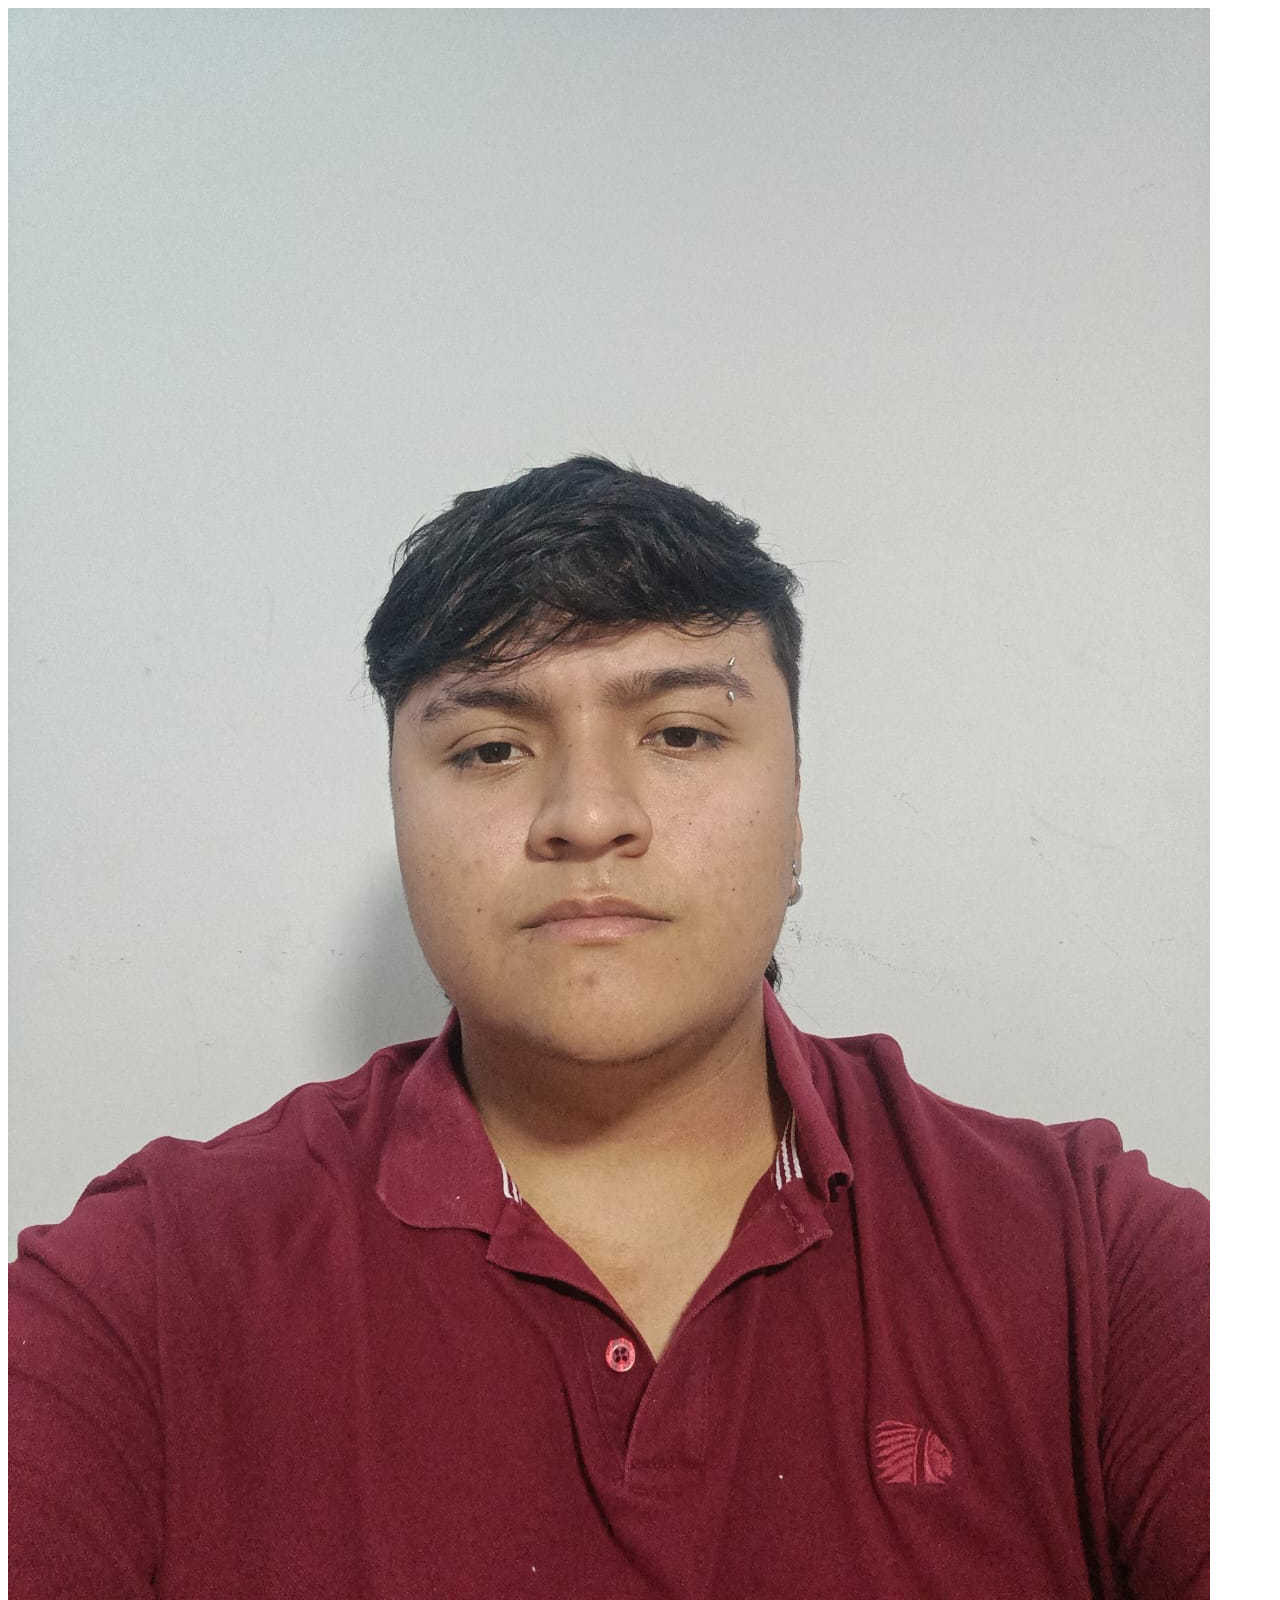
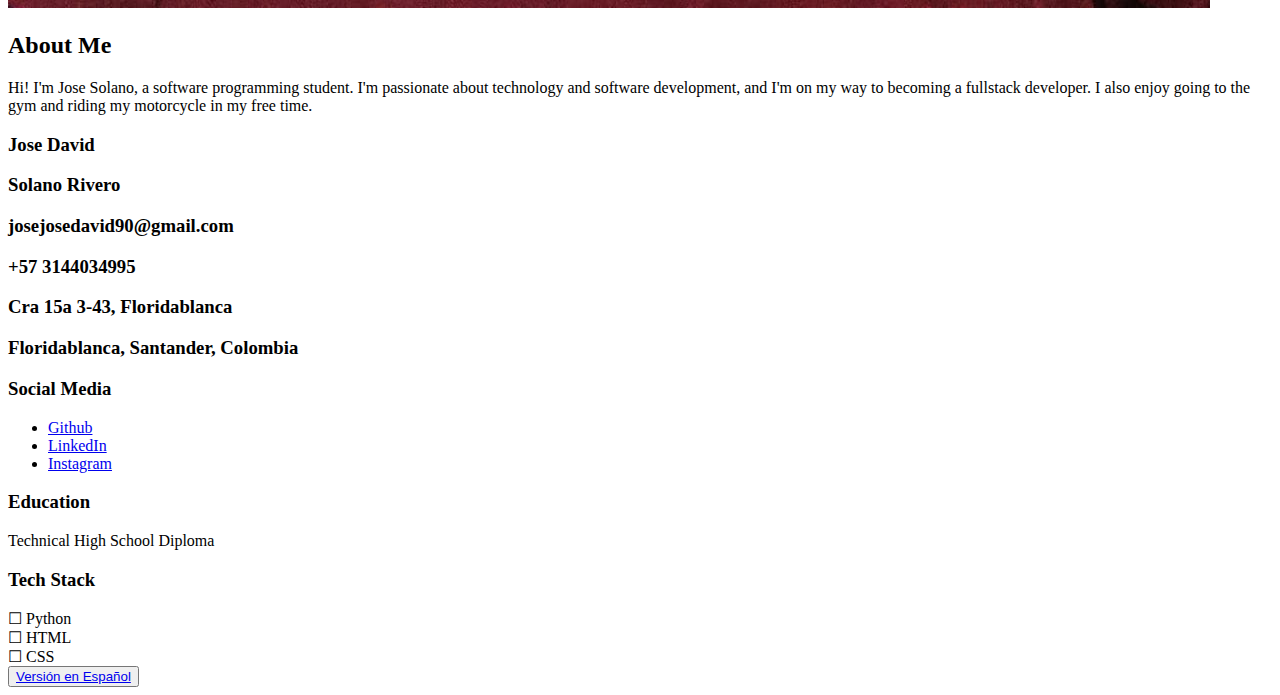
==== Html/englishindex.html @ ab4b650e "Primer commit - Agregando HTML y CSS inicial" ====
<!DOCTYPE html>
<html lang="en">
<head>
    <meta charset="UTF-8">
    <meta name="viewport" content="width=device-width, initial-scale=1.0">
    <link rel="stylesheet" href="/Css/style.css">
    <title>My Portfolio</title>
</head>
<body>
    <div class="container">
        <div class="img">
            <img src="/Fotos/Imagen de WhatsApp 2025-03-18 a las 15.31.19_3d14cb94.jpg" alt="Profile picture">
        </div>
        
        <div class="about-me">
            <h2>About Me</h2>
            <p>Hi! I'm Jose Solano, a software programming student. I'm passionate about technology and software development, and I'm on my way to becoming a fullstack developer. I also enjoy going to the gym and riding my motorcycle in my free time.</p>
        </div>

        <div class="personal-info">
            <h3>Jose David</h3>
            <h3>Solano Rivero</h3>
            <h3>josejosedavid90@gmail.com</h3>
            <h3>+57 3144034995</h3>
            <h3>Cra 15a 3-43, Floridablanca</h3>
            <h3>Floridablanca, Santander, Colombia</h3>
        </div>
        
        <div class="social-media">
            <h3>Social Media</h3>
            <ul>
                <li><a href="https://github.com/Josesolano258">Github</a></li>
                <li><a href="https://www.linkedin.com/in/jose-solano-434633288/">LinkedIn</a></li>
                <li><a href="https://www.instagram.com/jose_solano_20/">Instagram</a></li>
            </ul>
        </div>
        
        <div class="studies">
            <h3>Education</h3>
            <div class="study">Technical High School Diploma</div>
        </div>

        <div class="stack">
            <h3>Tech Stack</h3>
            <div class="stack-item">☐ Python</div>
            <div class="stack-item">☐ HTML</div>
            <div class="stack-item">☐ CSS</div>
        </div>

        <div class="view-spanish">
            <button><a href="/index.html">Versión en Español</a></button>
        </div>
    </div>
</body>
</html>
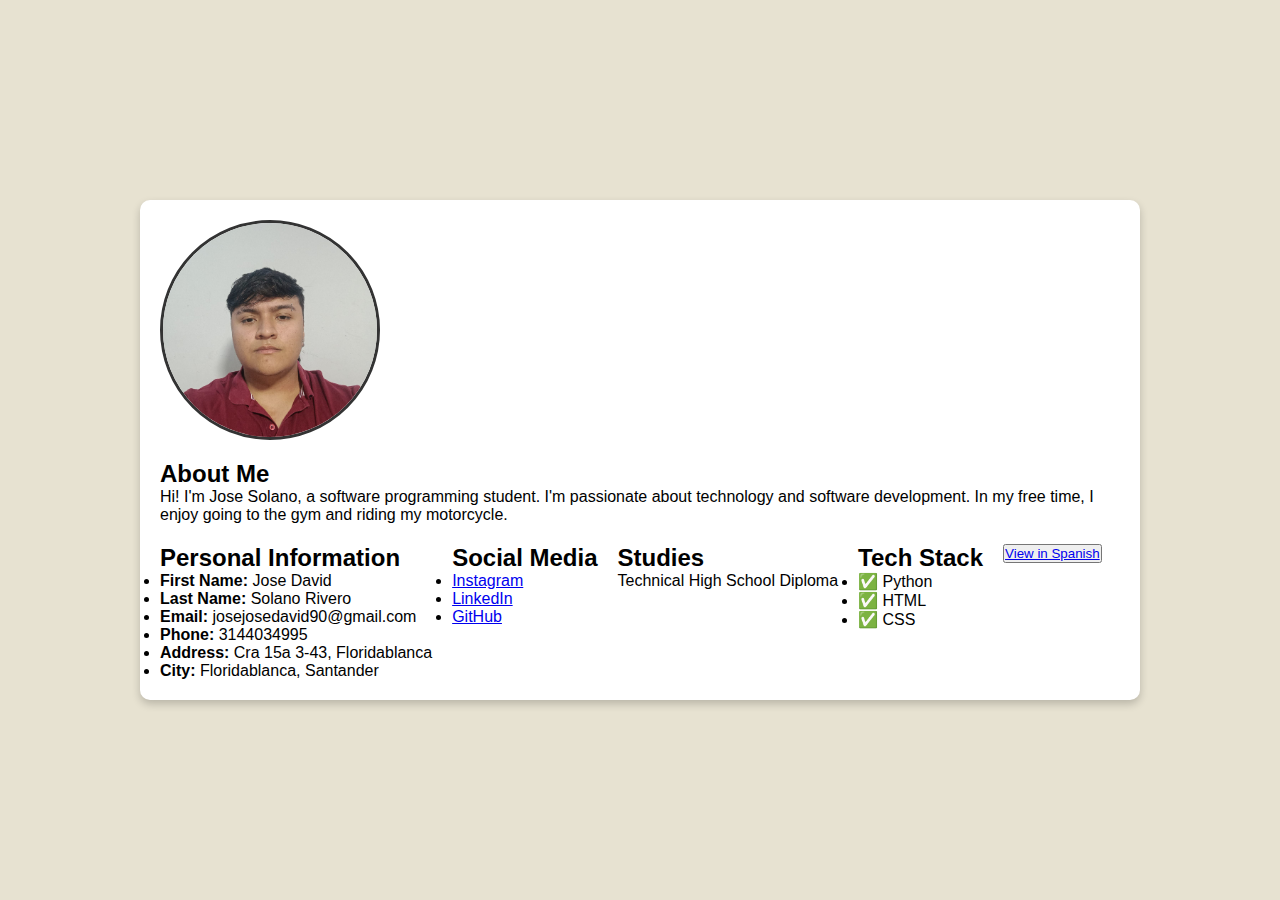
==== commit 48e4f908: "Diseño a la foto y al body" ====
--- a/Html/englishindex.html
+++ b/Html/englishindex.html
@@ -3,53 +3,67 @@
 <head>
     <meta charset="UTF-8">
     <meta name="viewport" content="width=device-width, initial-scale=1.0">
+    <title>Portfolio - Jose Solano</title>
     <link rel="stylesheet" href="/Css/style.css">
-    <title>My Portfolio</title>
 </head>
 <body>
+
     <div class="container">
-        <div class="img">
-            <img src="/Fotos/Imagen de WhatsApp 2025-03-18 a las 15.31.19_3d14cb94.jpg" alt="Profile picture">
-        </div>
-        
-        <div class="about-me">
-            <h2>About Me</h2>
-            <p>Hi! I'm Jose Solano, a software programming student. I'm passionate about technology and software development, and I'm on my way to becoming a fullstack developer. I also enjoy going to the gym and riding my motorcycle in my free time.</p>
+        <!-- Profile Image -->
+        <div class="profile">
+            <img src="/Fotos/Imagen de WhatsApp 2025-03-18 a las 15.31.19_3d14cb94.jpg" alt="Profile Picture">
         </div>
 
+        <!-- Personal Description -->
+        <div class="about">
+            <h2>About Me</h2>
+            <p>Hi! I'm Jose Solano, a software programming student. I'm passionate about technology and software development. In my free time, I enjoy going to the gym and riding my motorcycle.</p>
+        </div>
+
+        <!-- Personal Information -->
         <div class="personal-info">
-            <h3>Jose David</h3>
-            <h3>Solano Rivero</h3>
-            <h3>josejosedavid90@gmail.com</h3>
-            <h3>+57 3144034995</h3>
-            <h3>Cra 15a 3-43, Floridablanca</h3>
-            <h3>Floridablanca, Santander, Colombia</h3>
-        </div>
-        
-        <div class="social-media">
-            <h3>Social Media</h3>
+            <h2>Personal Information</h2>
             <ul>
-                <li><a href="https://github.com/Josesolano258">Github</a></li>
-                <li><a href="https://www.linkedin.com/in/jose-solano-434633288/">LinkedIn</a></li>
-                <li><a href="https://www.instagram.com/jose_solano_20/">Instagram</a></li>
+                <li><strong>First Name:</strong> Jose David</li>
+                <li><strong>Last Name:</strong> Solano Rivero</li>
+                <li><strong>Email:</strong> josejosedavid90@gmail.com</li>
+                <li><strong>Phone:</strong> 3144034995</li>
+                <li><strong>Address:</strong> Cra 15a 3-43, Floridablanca</li>
+                <li><strong>City:</strong> Floridablanca, Santander</li>
             </ul>
         </div>
-        
-        <div class="studies">
-            <h3>Education</h3>
-            <div class="study">Technical High School Diploma</div>
+
+        <!-- Social Media -->
+        <div class="social-media">
+            <h2>Social Media</h2>
+            <ul>
+                <li><a href="https://www.instagram.com/jose_solano_20/" target="_blank">Instagram</a></li>
+                <li><a href="https://www.linkedin.com/in/jose-solano-434633288/" target="_blank">LinkedIn</a></li>
+                <li><a href="https://github.com/Josesolano258" target="_blank">GitHub</a></li>
+            </ul>
         </div>
 
-        <div class="stack">
-            <h3>Tech Stack</h3>
-            <div class="stack-item">☐ Python</div>
-            <div class="stack-item">☐ HTML</div>
-            <div class="stack-item">☐ CSS</div>
+        <!-- Studies -->
+        <div class="studies">
+            <h2>Studies</h2>
+            <p>Technical High School Diploma</p>
         </div>
 
-        <div class="view-spanish">
-            <button><a href="/index.html">Versión en Español</a></button>
+        <!-- Tech Stack -->
+        <div class="stack">
+            <h2>Tech Stack</h2>
+            <ul>
+                <li>✅ Python</li>
+                <li>✅ HTML</li>
+                <li>✅ CSS</li>
+            </ul>
+        </div>
+
+        <!-- Button to View in Spanish -->
+        <div class="view-language">
+            <button><a href="/index.html">View in Spanish</button></a>
         </div>
     </div>
+
 </body>
 </html>
--- a/Css/style.css
+++ b/Css/style.css
@@ -0,0 +1,40 @@
+* {
+    margin: 0;
+    padding: 0;
+    box-sizing: border-box;
+    font-family: Arial, Helvetica, sans-serif;
+}
+
+body {
+    display: flex;
+    justify-content: center;
+    align-items: center;
+    height: 100vh;
+    background-color:#e7e2d1;
+}
+
+.container {
+    width: 1000px;  /* Ancho del CV */
+    background-color: white;
+    border-radius: 10px; /* Bordes redondeados */
+    box-shadow: 0 4px 8px rgba(0, 0, 0, 0.2); /* Sombra */
+    padding: 20px;
+    display: flex;
+    flex-wrap: wrap;
+    gap:20px; /* Espacio entre elementos */
+}
+
+.profile {
+    width: 220px;
+    height: 220px;
+    border-radius: 50%;
+    object-fit: cover;
+    border: 3px solid #333;
+    overflow: hidden;
+}
+
+.profile img {
+    width: 100%;
+    height: 100%;
+    object-fit: cover; /* Ajusta la imagen dentro del círculo sin deformarla */
+}